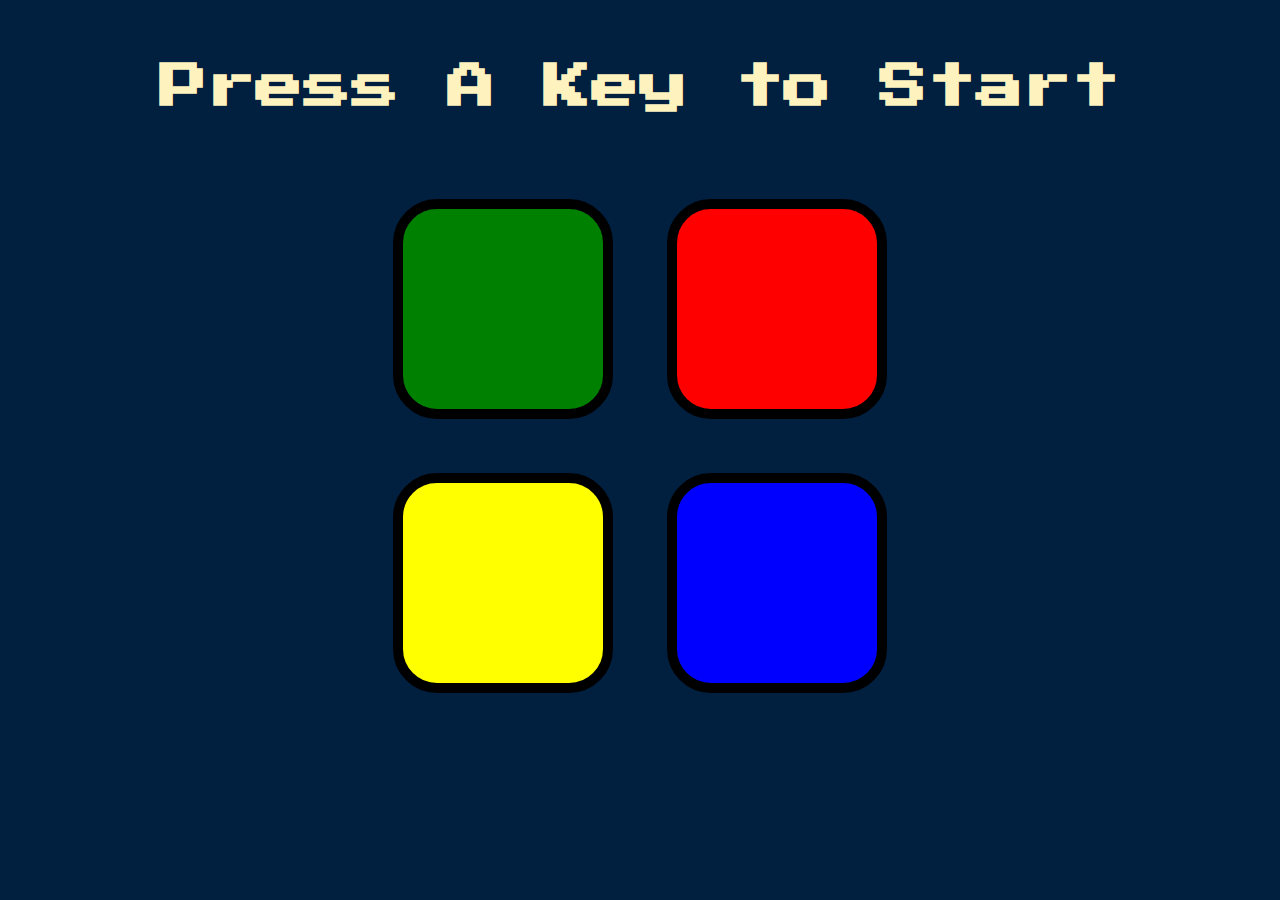
==== index.html @ b232c61a "Add files via upload" ====
<!DOCTYPE html>
<html lang="en" dir="ltr">

<head>
  <meta charset="utf-8">
  <title>Simon</title>
  <link rel="stylesheet" href="styles.css">
  <link href="https://fonts.googleapis.com/css?family=Press+Start+2P" rel="stylesheet">
</head>

<body>
  <h1 id="level-title">Press A Key to Start</h1>
  <div class="container">
    <div lass="row">

      <div type="button" id="green" class="btn green">

      </div>

      <div type="button" id="red" class="btn red">

      </div>
    </div>

    <div class="row">

      <div type="button" id="yellow" class="btn yellow">

      </div>
      <div type="button" id="blue" class="btn blue">

      </div>

    </div>

  </div>

  <script src="https://code.jquery.com/jquery-3.7.1.min.js" integrity="sha256-/JqT3SQfawRcv/BIHPThkBvs0OEvtFFmqPF/lYI/Cxo=" crossorigin="anonymous"></script>
  <script src="./game.js" charset="utf-8"></script>
</body>

</html>
---- styles.css ----
body {
  text-align: center;
  background-color: #011F3F;
}

#level-title {
  font-family: 'Press Start 2P', cursive;
  font-size: 3rem;
  margin:  5%;
  color: #FEF2BF;
}

.container {
  display: block;
  width: 50%;
  margin: auto;

}

.btn {
  margin: 25px;
  display: inline-block;
  height: 200px;
  width: 200px;
  border: 10px solid black;
  border-radius: 20%;
}

.game-over {
  background-color: red;
  opacity: 0.8;
}

.red {
  background-color: red;
}

.green {
  background-color: green;
}

.blue {
  background-color: blue;
}

.yellow {
  background-color: yellow;
}

.pressed {
  box-shadow: 0 0 20px white;
  background-color: grey;
}
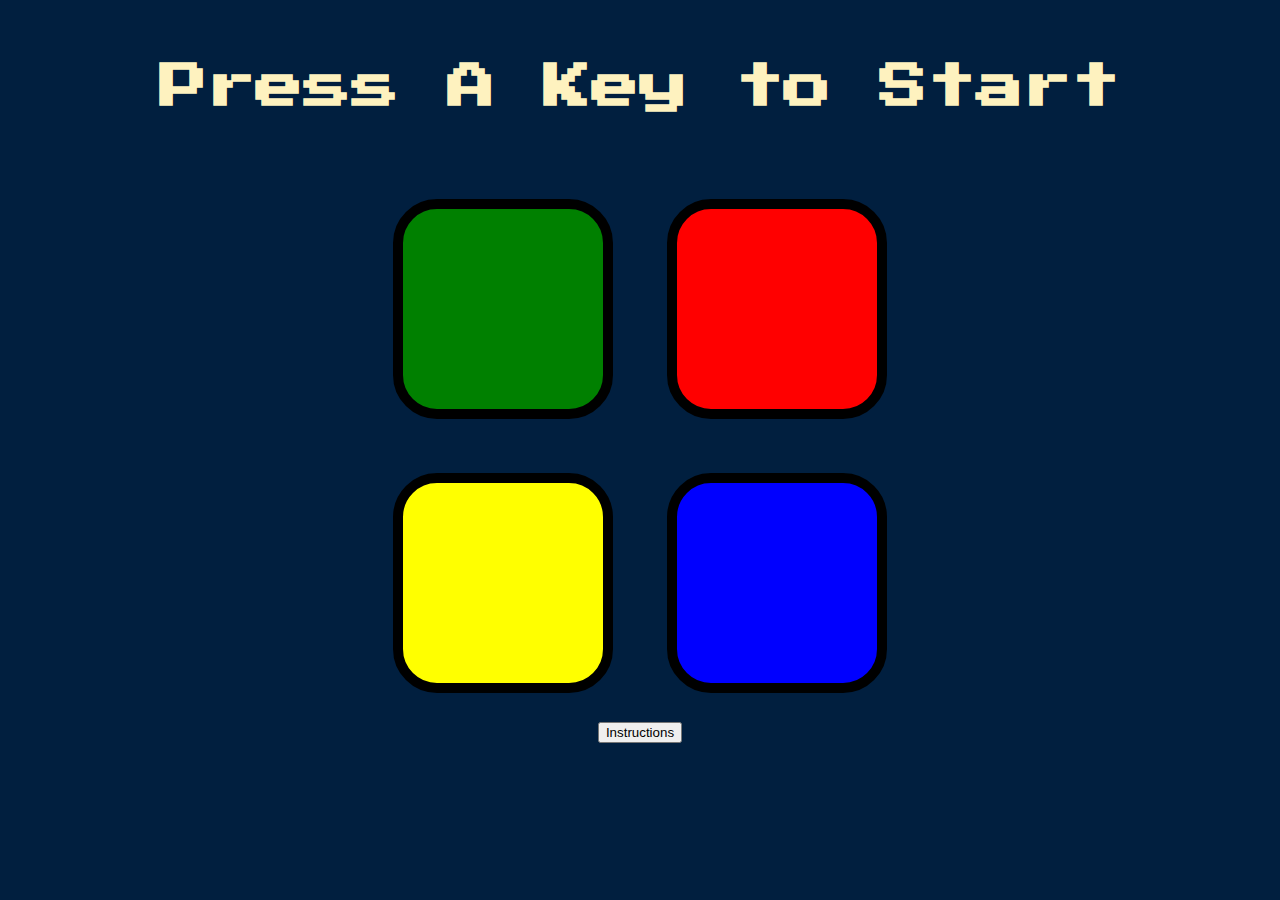
==== commit 88eb49a5: "Update index.html" ====
--- a/index.html
+++ b/index.html
@@ -32,7 +32,9 @@
       </div>
 
     </div>
-
+    <div>
+      <a href="./instructions.html"><button>Instructions</button></a>
+    </div>
   </div>
 
   <script src="https://code.jquery.com/jquery-3.7.1.min.js" integrity="sha256-/JqT3SQfawRcv/BIHPThkBvs0OEvtFFmqPF/lYI/Cxo=" crossorigin="anonymous"></script>
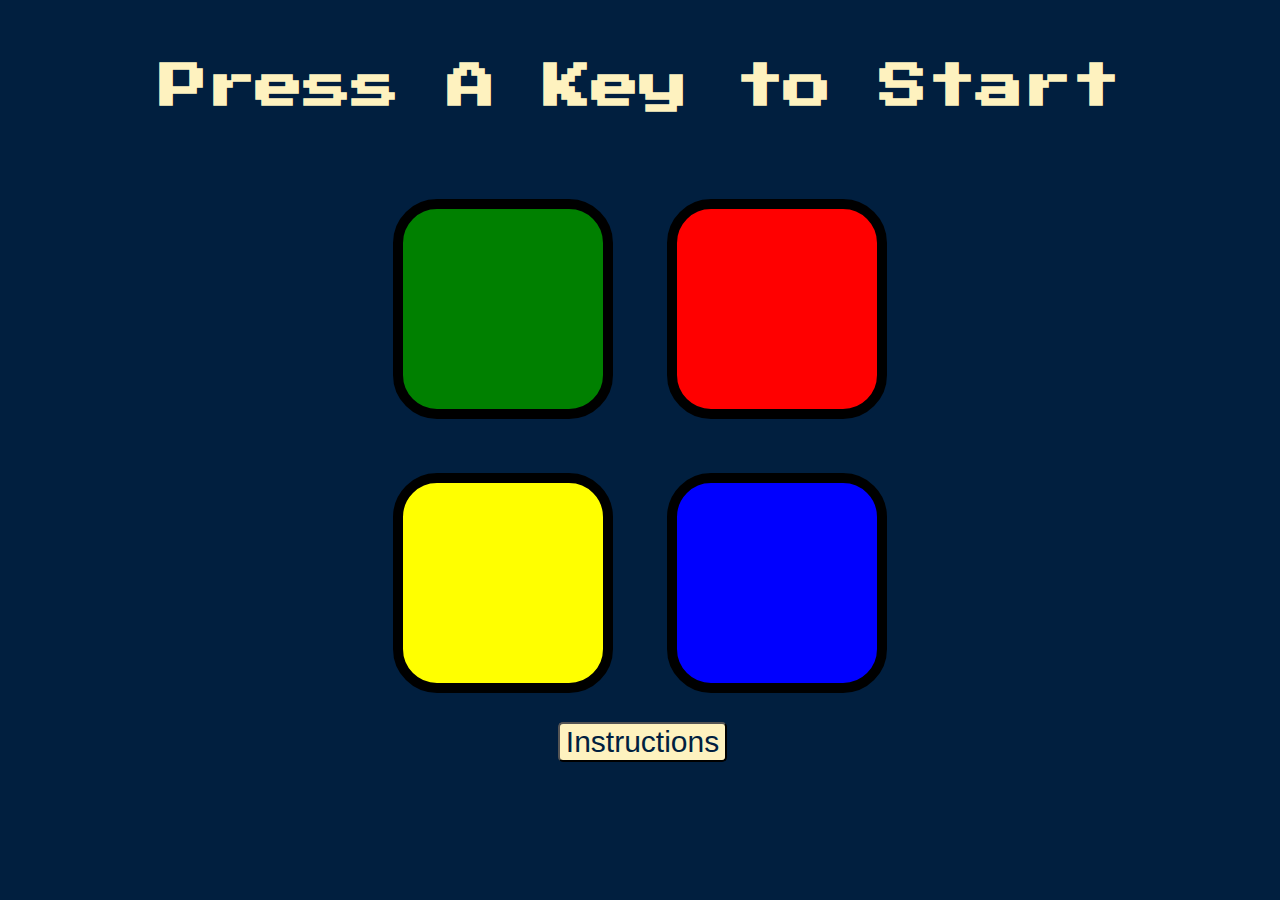
==== commit 1e3b28ba: "Update index.html" ====
--- a/index.html
+++ b/index.html
@@ -6,6 +6,18 @@
   <title>Simon</title>
   <link rel="stylesheet" href="styles.css">
   <link href="https://fonts.googleapis.com/css?family=Press+Start+2P" rel="stylesheet">
+  <style>
+    a{
+      margin: 37%;
+    }
+    button{
+      font-size: 30px;
+      border-radius: 5px;
+      background-color: #FEF2BF;
+      color: #011F3F;
+    }
+
+  </style>
 </head>
 
 <body>
--- a/styles.css
+++ b/styles.css
@@ -51,3 +51,13 @@
   box-shadow: 0 0 20px white;
   background-color: grey;
 }
+
+a{
+  margin: 37%;
+}
+button{
+  font-size: 30px;
+  border-radius: 5px;
+  background-color: #FEF2BF;
+  color: #011F3F;
+}
